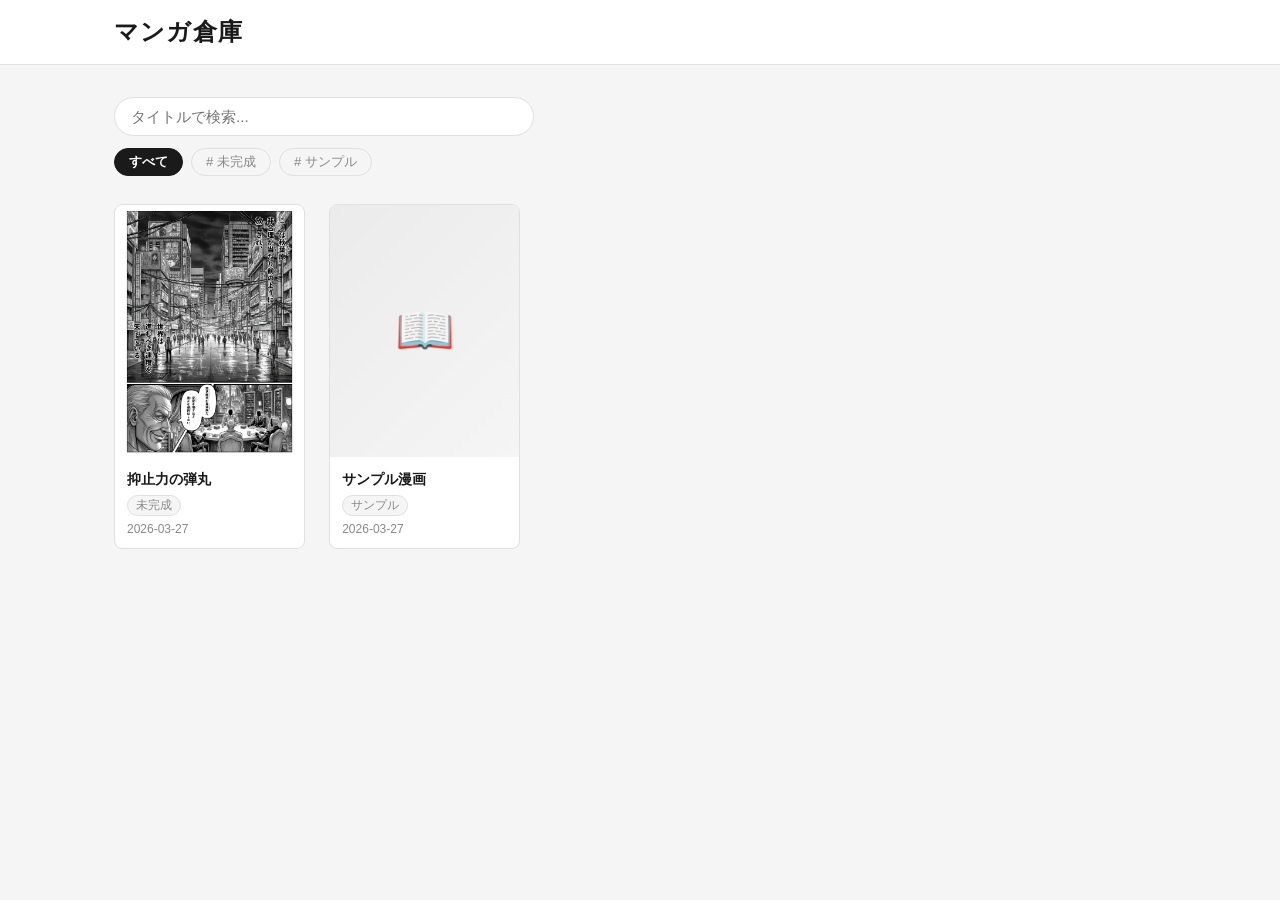
==== index.html @ e76b5623 "Initial commit" ====
<!DOCTYPE html>
<html lang="ja">
<head>
  <meta charset="UTF-8">
  <meta name="viewport" content="width=device-width, initial-scale=1.0">
  <title>マンガ倉庫</title>
  <link rel="stylesheet" href="style.css">
</head>
<body>
  <header class="site-header">
    <div class="header-inner">
      <h1 class="site-title">マンガ倉庫</h1>
    </div>
  </header>

  <main class="main">
    <div class="filter-bar">
      <input type="text" id="searchInput" class="search-input" placeholder="タイトルで検索...">
      <div id="tagFilters" class="tag-filters"></div>
    </div>
    <div id="mangaGrid" class="manga-grid"></div>
    <p id="emptyMsg" class="empty-msg" style="display:none;">該当する作品がありません。</p>
  </main>

  <script src="app.js"></script>
</body>
</html>
---- style.css ----
/* ===== Reset & Base ===== */
*, *::before, *::after { box-sizing: border-box; margin: 0; padding: 0; }

:root {
  --bg: #f5f5f5;
  --surface: #ffffff;
  --border: #e0e0e0;
  --accent: #1a1a1a;
  --text: #1a1a1a;
  --text-muted: #888;
  --radius: 8px;
}

body {
  background: var(--bg);
  color: var(--text);
  font-family: "Hiragino Kaku Gothic ProN", "Noto Sans JP", sans-serif;
  min-height: 100vh;
}


/* ===== Header ===== */
.site-header, .viewer-header {
  position: sticky;
  top: 0;
  z-index: 100;
  background: rgba(255,255,255,0.92);
  backdrop-filter: blur(12px);
  border-bottom: 1px solid var(--border);
}

.header-inner {
  max-width: 1100px;
  margin: 0 auto;
  padding: 16px 24px;
  display: flex;
  align-items: center;
  gap: 16px;
}

.site-title {
  font-size: 1.5rem;
  font-weight: 700;
  letter-spacing: 0.05em;
  color: var(--text);
}

/* ===== Main ===== */
.main {
  max-width: 1100px;
  margin: 0 auto;
  padding: 32px 24px 64px;
}

/* ===== Filter Bar ===== */
.filter-bar {
  margin-bottom: 28px;
  display: flex;
  flex-direction: column;
  gap: 12px;
}

.search-input {
  width: 100%;
  max-width: 420px;
  padding: 10px 16px;
  background: var(--surface);
  border: 1px solid var(--border);
  border-radius: 999px;
  color: var(--text);
  font-size: 0.95rem;
  outline: none;
  transition: border-color 0.2s;
}
.search-input:focus { border-color: var(--accent); }

.tag-filters {
  display: flex;
  flex-wrap: wrap;
  gap: 8px;
}

.tag-btn {
  padding: 4px 14px;
  border: 1px solid var(--border);
  border-radius: 999px;
  background: transparent;
  color: var(--text-muted);
  font-size: 0.82rem;
  cursor: pointer;
  transition: all 0.2s;
}
.tag-btn:hover, .tag-btn.active {
  background: var(--accent);
  border-color: var(--accent);
  color: #fff;
  font-weight: 600;
}

/* ===== Manga Grid ===== */
.manga-grid {
  display: grid;
  grid-template-columns: repeat(auto-fill, minmax(180px, 1fr));
  gap: 24px;
}

.manga-card {
  display: flex;
  flex-direction: column;
  background: var(--surface);
  border: 1px solid var(--border);
  border-radius: var(--radius);
  overflow: hidden;
  text-decoration: none;
  color: inherit;
  transition: transform 0.2s, box-shadow 0.2s;
  cursor: pointer;
}
.manga-card:hover {
  transform: translateY(-4px);
  box-shadow: 0 8px 24px rgba(0,0,0,0.12);
}

.manga-cover {
  width: 100%;
  aspect-ratio: 3/4;
  object-fit: cover;
  background: var(--border);
  display: block;
}

.manga-cover-placeholder {
  width: 100%;
  aspect-ratio: 3/4;
  background: linear-gradient(135deg, #ebebeb, #f5f5f5);
  display: flex;
  align-items: center;
  justify-content: center;
  font-size: 3rem;
  color: #ccc;
}

.manga-info {
  padding: 12px;
  flex: 1;
  display: flex;
  flex-direction: column;
  gap: 6px;
}

.manga-card-title {
  font-size: 0.9rem;
  font-weight: 600;
  line-height: 1.4;
  display: -webkit-box;
  -webkit-line-clamp: 2;
  -webkit-box-orient: vertical;
  overflow: hidden;
}

.manga-card-tags {
  display: flex;
  flex-wrap: wrap;
  gap: 4px;
  margin-top: auto;
}

.manga-tag {
  font-size: 0.72rem;
  padding: 2px 8px;
  border-radius: 999px;
  background: var(--bg);
  color: var(--text-muted);
  border: 1px solid var(--border);
}

.manga-card-date {
  font-size: 0.75rem;
  color: var(--text-muted);
}

.empty-msg {
  text-align: center;
  color: var(--text-muted);
  padding: 64px 0;
  font-size: 1rem;
}

/* ===== Viewer ===== */
.viewer-body { background: #f0f0f0; }

.viewer-title {
  font-size: 1rem;
  font-weight: 600;
  color: var(--text);
  white-space: nowrap;
  overflow: hidden;
  text-overflow: ellipsis;
}

.back-link {
  color: var(--text);
  text-decoration: none;
  font-size: 0.9rem;
  white-space: nowrap;
  flex-shrink: 0;
  opacity: 0.6;
}
.back-link:hover { opacity: 1; text-decoration: underline; }

.viewer-pages {
  display: flex;
  flex-direction: column;
  align-items: center;
  padding: 24px 0;
  gap: 2px;
}

.viewer-page-img {
  display: block;
  max-width: min(760px, 100%);
  width: 100%;
  height: auto;
}

.viewer-footer {
  padding: 32px 24px;
  text-align: center;
  border-top: 1px solid var(--border);
}

/* ===== Responsive ===== */
@media (max-width: 600px) {
  .manga-grid { grid-template-columns: repeat(auto-fill, minmax(140px, 1fr)); gap: 16px; }
  .header-inner { padding: 12px 16px; }
  .main { padding: 20px 16px 48px; }
}
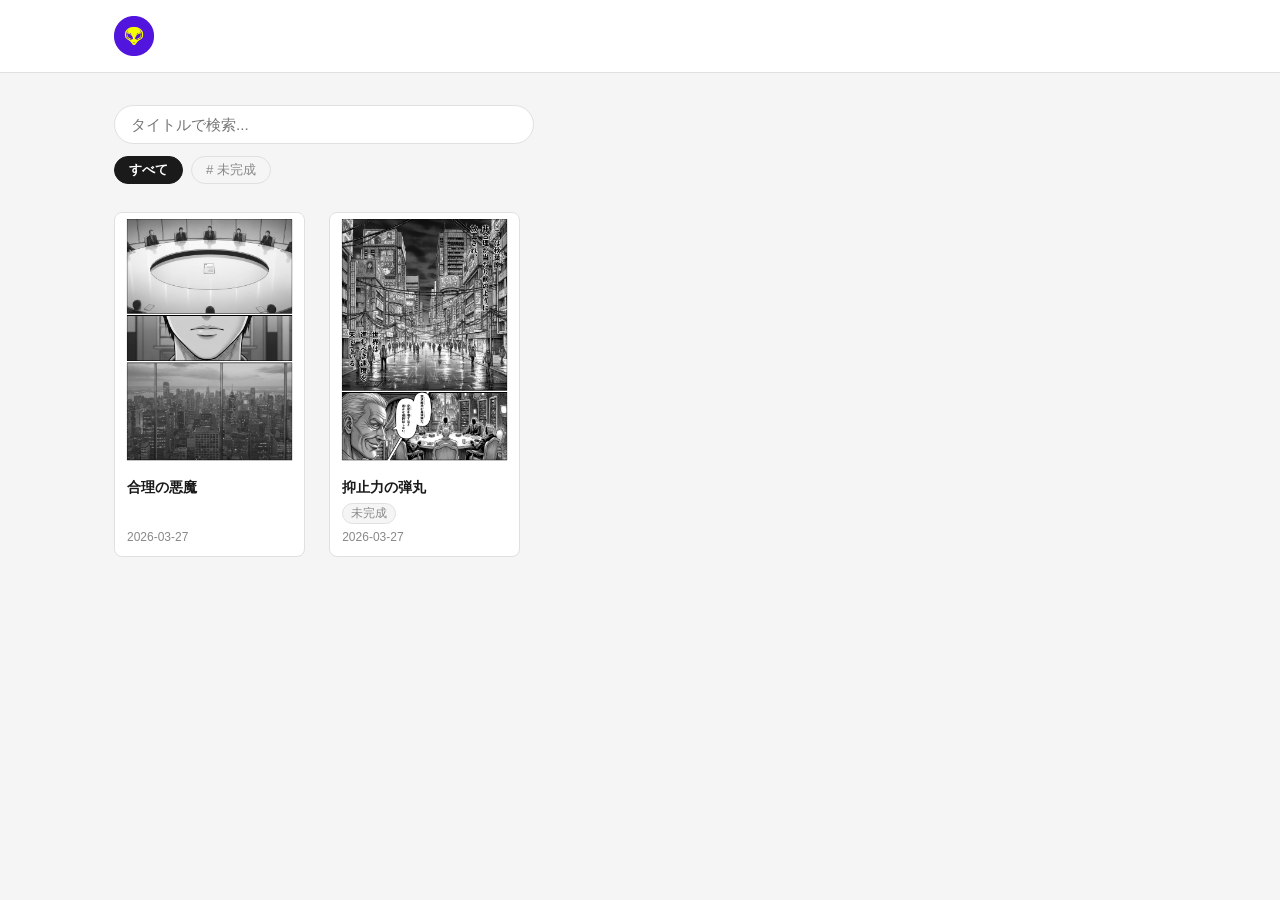
==== commit d16cba9f: "Add no2 manga, update no1 paths, refine viewer info layout Co-Authored-By: Claude Sonnet 4.6 <norepl" ====
--- a/index.html
+++ b/index.html
@@ -4,12 +4,13 @@
   <meta charset="UTF-8">
   <meta name="viewport" content="width=device-width, initial-scale=1.0">
   <title>マンガ倉庫</title>
+  <link rel="icon" href="img/favicon.ico">
   <link rel="stylesheet" href="style.css">
 </head>
 <body>
   <header class="site-header">
     <div class="header-inner">
-      <h1 class="site-title">マンガ倉庫</h1>
+      <h1 class="site-title"><img src="img/logo.png" alt="マンガ倉庫"></h1>
     </div>
   </header>
 
--- a/style.css
+++ b/style.css
@@ -45,6 +45,12 @@
   color: var(--text);
 }
 
+.site-title img {
+  height: 40px;
+  width: auto;
+  display: block;
+}
+
 /* ===== Main ===== */
 .main {
   max-width: 1100px;
@@ -214,13 +220,119 @@
   align-items: center;
   padding: 24px 0;
   gap: 2px;
+  width: min(570px, 100%);
+  flex-shrink: 0;
 }
 
 .viewer-page-img {
   display: block;
-  max-width: min(760px, 100%);
+  max-width: min(570px, 100%);
   width: 100%;
   height: auto;
+}
+
+.viewer-info {
+  max-width: 570px;
+  margin: 48px auto 32px;
+  padding: 0 16px;
+  display: flex;
+  flex-direction: column;
+  gap: 8px;
+}
+
+.viewer-info-title {
+  font-size: 1.8rem;
+  font-weight: 700;
+  line-height: 1.3;
+}
+
+.viewer-info-author {
+  font-size: 0.85rem;
+  color: var(--text-muted);
+}
+
+.viewer-info-tags {
+  display: flex;
+  flex-wrap: wrap;
+  gap: 6px;
+}
+
+.viewer-info-keywords {
+  font-size: 0.8rem;
+  color: var(--text-muted);
+  line-height: 1.6;
+}
+
+.viewer-info-desc {
+  font-size: 0.9rem;
+  line-height: 1.9;
+  color: var(--text);
+  white-space: pre-wrap;
+  border-left: 2px solid var(--border);
+  padding-left: 16px;
+  margin-top: 8px;
+}
+
+.viewer-layout {
+  display: flex;
+  justify-content: center;
+  align-items: flex-start;
+  gap: 16px;
+  padding: 0 16px;
+}
+
+@import url('https://fonts.googleapis.com/css2?family=DIN+2014:wght@400&display=swap');
+
+.viewer-thumbs {
+  position: sticky;
+  top: 72px;
+  display: flex;
+  flex-direction: column;
+  gap: 6px;
+  width: 80px;
+  flex-shrink: 0;
+  max-height: calc(100vh - 80px);
+  overflow-y: scroll;
+  scrollbar-width: none;
+  padding: 24px 0;
+  overscroll-behavior: contain;
+}
+
+.viewer-thumbs::-webkit-scrollbar {
+  display: none;
+}
+
+.viewer-thumb-wrap {
+  display: flex;
+  flex-direction: column;
+  align-items: center;
+  gap: 3px;
+  cursor: pointer;
+}
+
+.viewer-thumb-img {
+  width: 100%;
+  height: auto;
+  display: block;
+  border-radius: 4px;
+  opacity: 0.3;
+  filter: grayscale(100%);
+  transition: opacity 0.2s, filter 0.2s;
+  border: 2px solid transparent;
+}
+
+.viewer-thumb-img.active {
+  opacity: 1;
+  filter: grayscale(0%);
+  border-color: var(--accent);
+}
+
+.viewer-thumb-num {
+  font-family: 'DIN 2014', 'DIN Alternate', sans-serif;
+  font-size: 0.6rem;
+  color: #000000;
+  opacity: 0.5;
+  line-height: 1;
 }
 
 .viewer-footer {
